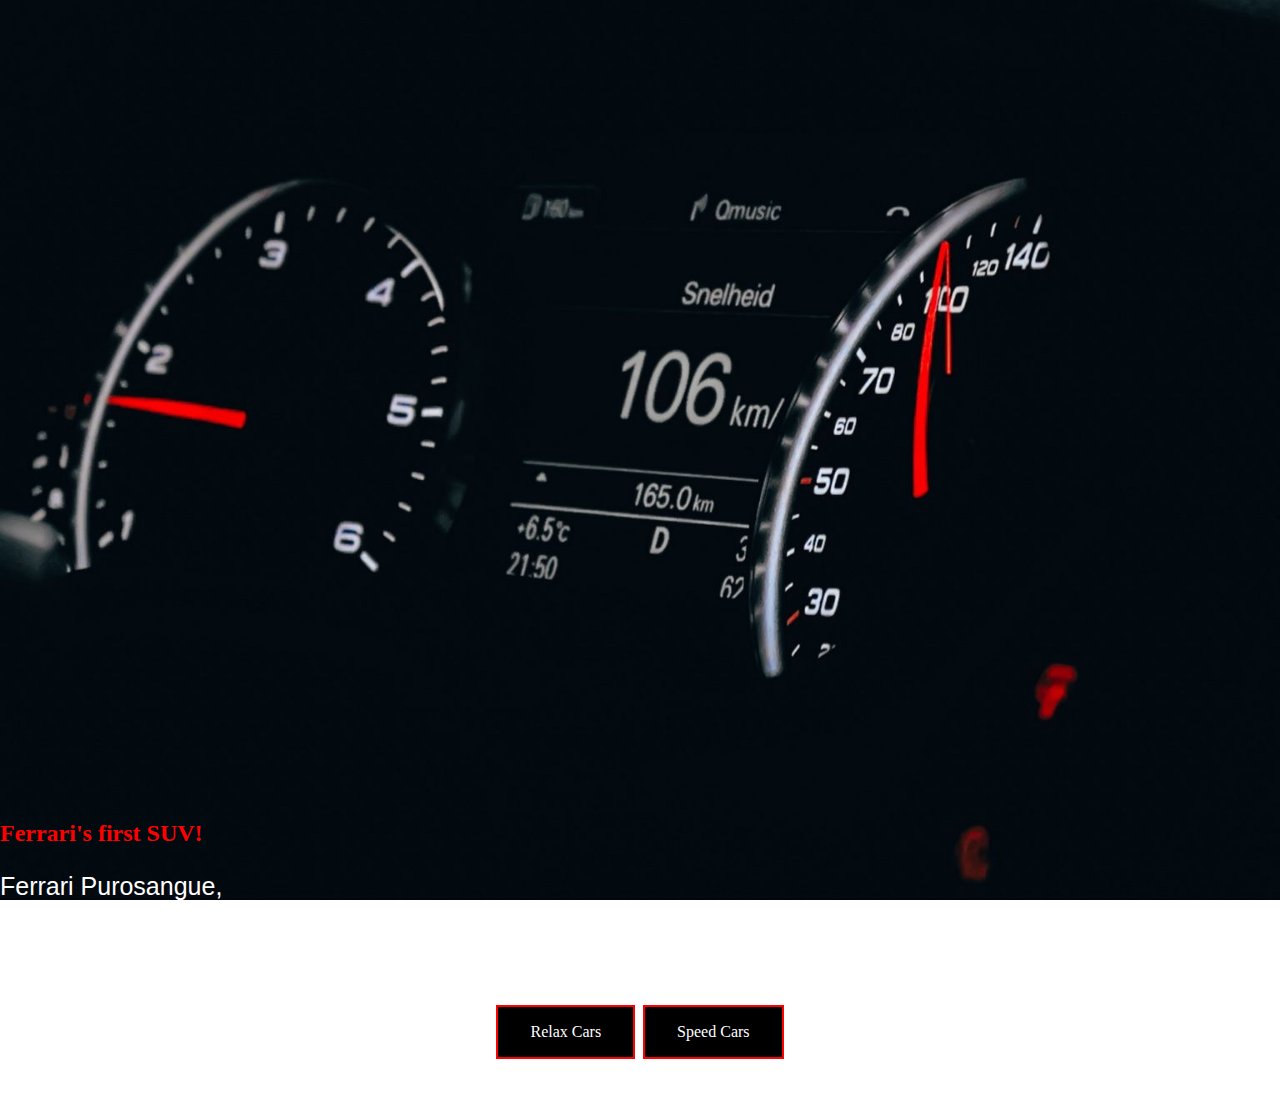
==== index.html @ 00dee75e "my first commit" ====
<!DOCTYPE html>
<html lang="en">
  <head>
    <meta charset="UTF-8">
    <meta http-equiv="X-UA-Compatible" content="IE=edge">
    <meta name="viewport" content="width=device-width, initial-scale=1.0">
    <link href="style.css" rel="stylesheet" type="text/css">
    
  </head>


  
  <body>
    <div class="hero-index background-hero"></div>

    <h1>Click here wich class of cars do you prefer</h1>

    <div id="myDIV">
      <h2>
        Ferrari's first SUV!
      </h2>
      <p>Ferrari Purosangue,
        should debute late in 2021
         before going on sale the 
         following year.The Ferrari
         SUV will use a modified version
         of the new ROMA'S PLATFORM.
      </p>
    </div>

    <div style="text-align: center;">
      <!-- <a class="botton-style" title="Push here" href="mers.html">Relax Cars</a> -->
      <a class="botton-text-relax mers-botton-style" title="Push here to mers" href="mers.html">Relax Cars</a>
     <a class="botton-text-speed bmw-botton-style"  title="Push here to BMW" href = "bmw.html">Speed Cars</a>
    </div>
    
  </body>
</html>
---- style.css ----
html, body {
    padding: 0;
    margin: 0;
   
}
h1 {
    color: white;
    text-align: center;
    font-size: 40px;
}
p {
    font-family: Verdana, Geneva, Tahoma, sans-serif;
    font-size: 25px;
    color: white;
}

/* Navigation Links */
/* -----------------*/
.background-hero {
    overflow: hidden;
    height: 100vh;
} 
.hero-mers {
    background: url("Images/6044438.jpg");
    background-repeat: no-repeat;
    background-position: center center;
    background-attachment: fixed;
    background-size: cover;
}
.hero-index {
    background-image: url("Images/1487538.jpg");
    background-repeat: no-repeat;
    background-position: center center;
    background-attachment: fixed;
    background-size: cover;
}
#link-outer-div {
    text-align: center; 
    width: 100%;
    display: inline-block;
}
.link-inner-div {
    width: 25%;
    float: left;
}
.link-inner-div:after {
    clear: both;
}

/* -----------------*/
#myDIV {
    position: absolute;
    width: 250px;
    height: 100px;  
    color: red;
    bottom: 0px;
    animation: mymove 6s infinite;
} 
@keyframes mymove {
    40% {bottom: 300px;}
}
#link-style {
    color: orange;
    text-decoration: none;
    width: 100%;
    height: 100px;
    transition: 2s;
}

.botton-text-relax {
    padding: 16px 32px;
    text-align: center;
    text-decoration: none;
    display: inline-block;
    font-size: 16px;
    margin: 4px 2px;
    transition-duration: 1s;
    cursor: pointer;
} 

.botton-text-speed {
    padding: 16px 32px;
    text-align: center;
    text-decoration: none;
    display: inline-block;
    font-size: 16px;
    margin: 4px 2px;
    transition-duration: 1s;
    cursor: pointer;
} 

.mers-botton-style {
    background-color: black;
    color: white;
    border: 2px solid red;
}
.mers-botton-style:hover {
    background-color: white;
    color: black;
}
.bmw-botton-style {
    background-color: black;
    color: white;
    border: 2px solid red;
}
.bmw-botton-style:hover {
    background-color: white;
    color: black;
}
.div-style {
    text-align: center;
    padding-left: 60px;
}

/*About mers*/



/*About bmw*/

.intro {
    max-height: 100vh;
    overflow: hidden;
}
.titlee{
    z-index: 99999;
}
.intro:after {
    content: "";
    display: block;
    width: 100%;
    height: 100%;

    background-color: rgba(0, 0, 0, .6);

    position: absolute;
    top: 0;
    left: 0;
    z-index: 2;

}

.div-inner-video {
    position: absolute;
    top: 0;
    left: 0;
    overflow: hidden;
}
.video-media {
    width: 100%;
    height: auto;
}
@media only screen and (max-width: 1000px) {
    .video-media {
        width: auto;
        height: 100%;
    }
}

.h-one {
color: chartreuse;
}
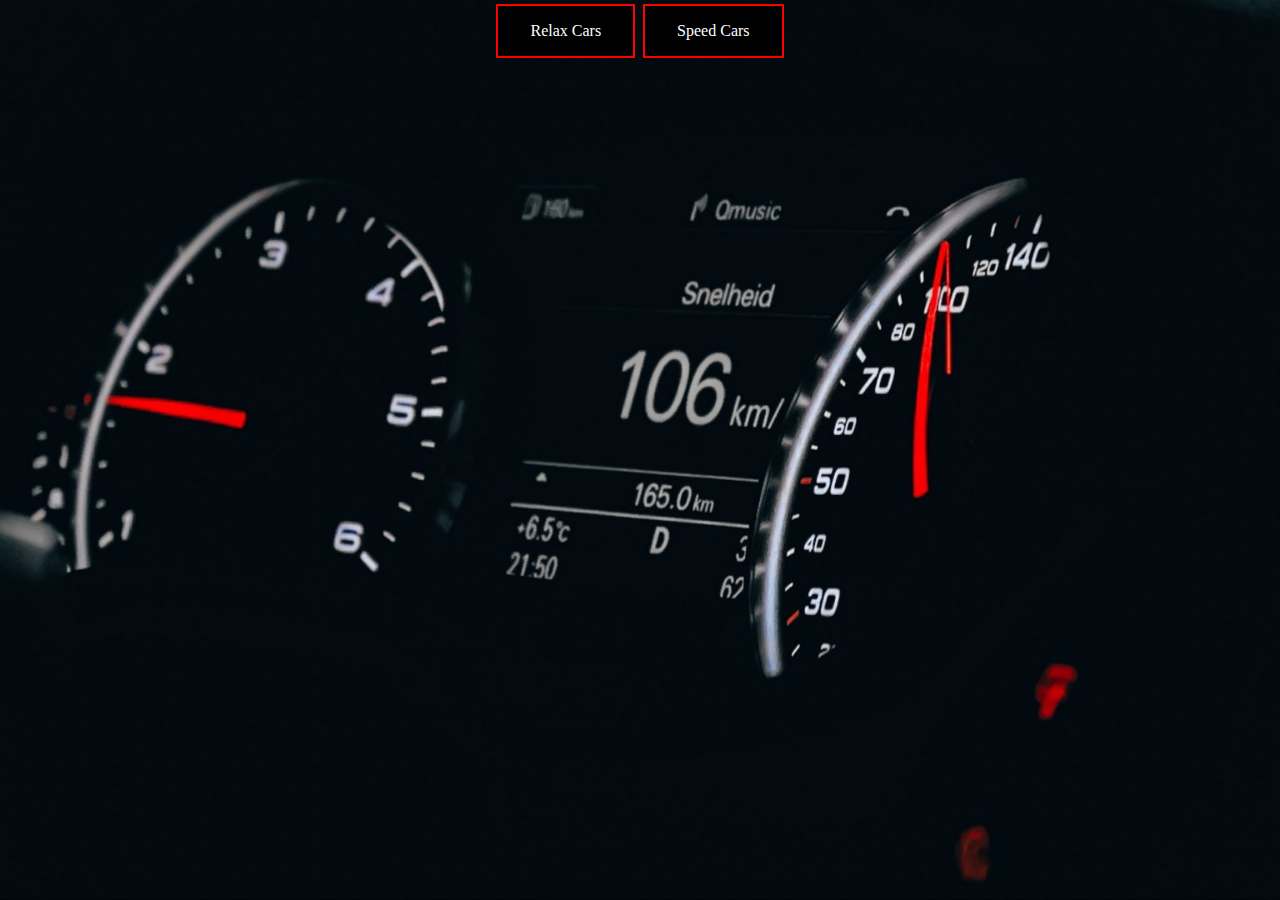
==== commit 125fb7e1: "media Screen" ====
--- a/index.html
+++ b/index.html
@@ -11,28 +11,14 @@
 
   
   <body>
-    <div class="hero-index background-hero"></div>
-
-    <h1>Click here wich class of cars do you prefer</h1>
-
-    <div id="myDIV">
-      <h2>
-        Ferrari's first SUV!
-      </h2>
-      <p>Ferrari Purosangue,
-        should debute late in 2021
-         before going on sale the 
-         following year.The Ferrari
-         SUV will use a modified version
-         of the new ROMA'S PLATFORM.
-      </p>
+    <div class="hero-index background-hero">
+      <div style="text-align: center;">
+        <a class="botton-text-relax mers-botton-style" title="Push here to mers" href="mers.html">Relax Cars</a>
+        <a class="botton-text-speed bmw-botton-style"  title="Push here to BMW" href = "bmw.html">Speed Cars</a>
+      </div>
     </div>
 
-    <div style="text-align: center;">
-      <!-- <a class="botton-style" title="Push here" href="mers.html">Relax Cars</a> -->
-      <a class="botton-text-relax mers-botton-style" title="Push here to mers" href="mers.html">Relax Cars</a>
-     <a class="botton-text-speed bmw-botton-style"  title="Push here to BMW" href = "bmw.html">Speed Cars</a>
-    </div>
+    <!-- <h1>Click here wich class of cars do you prefer</h1> -->
     
   </body>
 </html>--- a/style.css
+++ b/style.css
@@ -16,24 +16,45 @@
 
 /* Navigation Links */
 /* -----------------*/
+@media only screen and (max-width: 1400px) {
 .background-hero {
-    overflow: hidden;
-    height: 100vh;
+    width: 100%;
+    height: 100%;
+    position: absolute;
+    }
 } 
+@media only screen and (max-width: 750px) {
+    .background-hero {
+        width: 100%;
+        height: 100%;
+        position: absolute;
+        }
+    }
+@media only screen and (max-width: 749px) {
+        .background-hero {
+            width:100%;
+            height: 100%;
+            position: absolute;
+            }
+        }
 .hero-mers {
     background: url("Images/6044438.jpg");
     background-repeat: no-repeat;
     background-position: center center;
     background-attachment: fixed;
     background-size: cover;
+    overflow: hidden;
 }
+
 .hero-index {
     background-image: url("Images/1487538.jpg");
     background-repeat: no-repeat;
     background-position: center center;
     background-attachment: fixed;
     background-size: cover;
+    overflow: hidden;
 }
+
 #link-outer-div {
     text-align: center; 
     width: 100%;
@@ -48,17 +69,7 @@
 }
 
 /* -----------------*/
-#myDIV {
-    position: absolute;
-    width: 250px;
-    height: 100px;  
-    color: red;
-    bottom: 0px;
-    animation: mymove 6s infinite;
-} 
-@keyframes mymove {
-    40% {bottom: 300px;}
-}
+
 #link-style {
     color: orange;
     text-decoration: none;
@@ -69,7 +80,7 @@
 
 .botton-text-relax {
     padding: 16px 32px;
-    text-align: center;
+    text-align: center ;
     text-decoration: none;
     display: inline-block;
     font-size: 16px;
@@ -120,7 +131,7 @@
 
 .intro {
     max-height: 100vh;
-    overflow: hidden;
+    max-width: 100vw;
 }
 .titlee{
     z-index: 99999;
@@ -150,13 +161,21 @@
     width: 100%;
     height: auto;
 }
-@media only screen and (max-width: 1000px) {
+@media only screen and (max-width: 1200px) {
     .video-media {
         width: auto;
         height: 100%;
     }
 }
-
-.h-one {
-color: chartreuse;
+@media only screen and (max-width: 750px) {
+    .video-media {
+        width: auto;
+        height: 100%;
+    }
+}
+@media only screen and (max-width: 749px) {
+    .video-media {
+        width: auto;
+        height: 100%;
+    }
 }